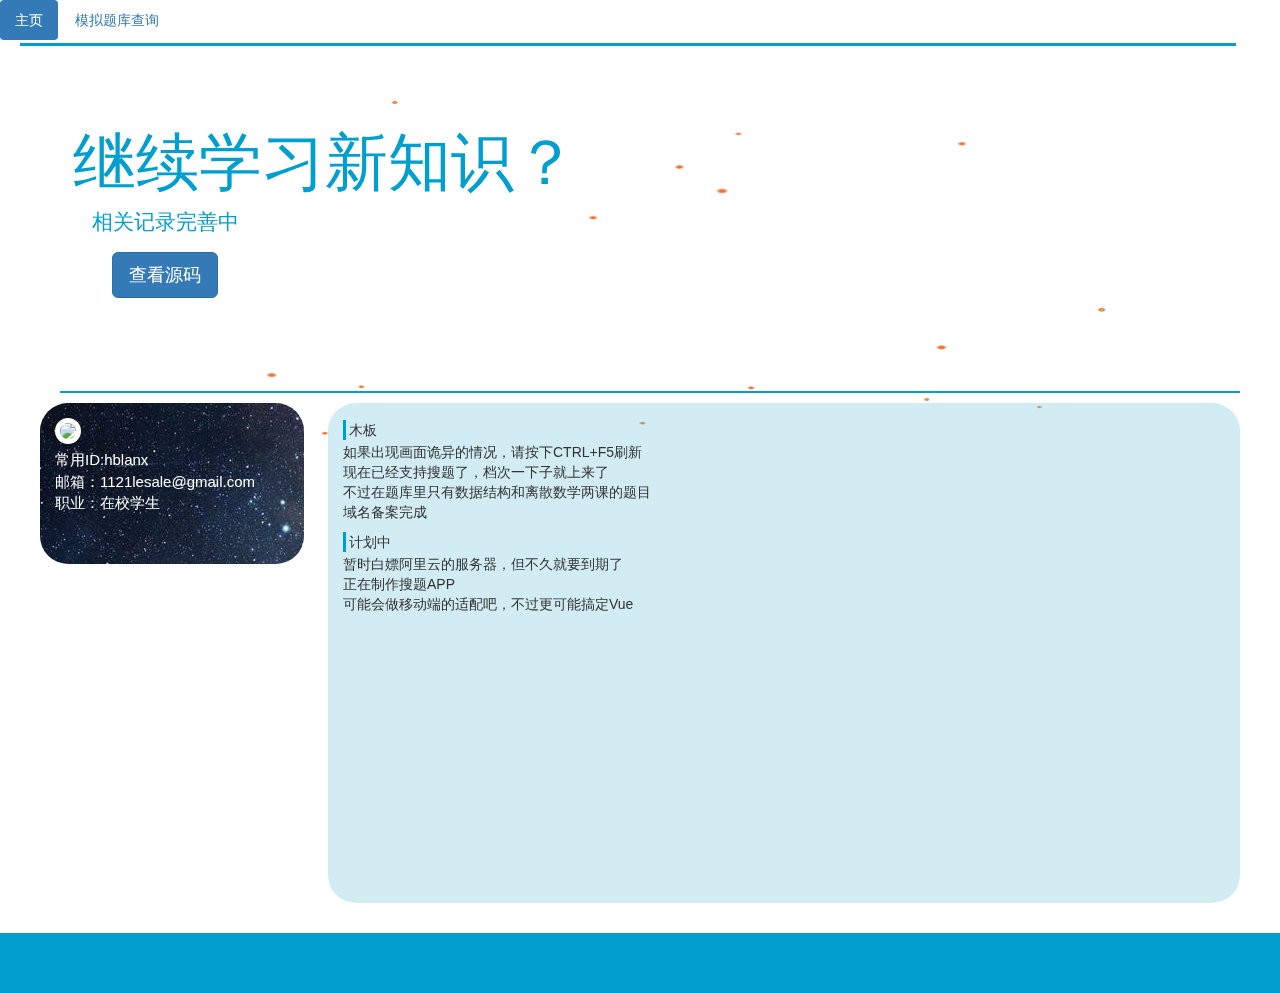
==== templates/index.html @ 908a7da7 "版本回退+过审了" ====
<!DOCTYPE html>
<html lang="zh">
<head>
    <meta charset="UTF-8">
    <meta name="viewport" content="width=device-width, initial-scale=1">
    <!--标准开头-->
    <title>学习记录目录</title>
    <link rel="stylesheet" href="/static/bootstrap.min.css">
    <link rel="stylesheet"  href="/static/index.css">
    <!--a标签网址记得改-->
</head>
<body>
    <div class="header">
           <ul class="nav nav-pills">
        <li role="presentation" class="active"><a href="http://47.115.53.70">主页</a></li>
        <li role="presentation"><a href="/ybk">模拟题库查询</a></li>
    </ul>
    <span></span> 
    </div>
    <div class="content">
        <div id="head_min">
            <div class="jumbotron">
                <h1>继续学习新知识？</h1>
                <p>相关记录完善中</p>
                <p><a class="btn btn-primary btn-lg" href="https://github.com/hblanx/learn_helper" role="button" target="_blank">查看源码</a></p>
              </div>
        </div>
        <div class ="p_msg">
            <img id="toux" src="/static/hblanx.jpg"/>
            <p id="w_p">常用ID:hblanx<br>邮箱：1121lesale@gmail.com<br>职业：在校学生</p>
        </div>    
        <div class="main">
            <div class="board">
                <div>木板</div>
                <p>
                如果出现画面诡异的情况，请按下CTRL+F5刷新</br>
                现在已经支持搜题了，档次一下子就上来了</br>
                不过在题库里只有数据结构和离散数学两课的题目</br>
                域名备案完成</br>
                </p>
            </div>
            <div class="aim">
                <div>计划中</div>
                <p>
                暂时白嫖阿里云的服务器，但不久就要到期了</br>
                正在制作搜题APP</br>
                可能会做移动端的适配吧，不过更可能搞定Vue</br>
                </p>
            </div>   

        </div>
    </div>
    <div class="foot">

    </div>
    <canvas id="c"></canvas>
</body>
<script rel="stylesheet" src="/static/jquery-3.5.1.min.js"></script>
<script type="text/javascript" src='/static/TweenMax.min.js'></script>
<script type="text/javascript" src="/static/bg.js"></script>
<script rel="stylesheet" src="/static/bootstrap.min.js"></script>

</html>
---- static/index.css ----
*{
    margin:0;
    padding: 0;
}  

#head_min{
    font-size: 25px;
    margin: 20px 0 10px 20px;
    border-bottom: 2px solid #009fcf;
    color:#009fcf;
}

.main{
    width: 76%;
    height: 500px;
    padding:15px;
    border-radius:2em;    
    float: right;
    background-color:#3caed13b;
}
.p_msg{
    float: left;
    border-radius:2em; 
    width: 22%;
    padding:15px 15px 40px 15px;
    background-image: url("/static/shu_background.jpg");
} 
#w_p{
    color:white;
    font-size: 15px;
}
#toux{
    border-radius:2em;
    margin: 0 0 5px 0;
    padding: 5px;
    background-color: white;
}
.content{
    width: 1200px;
    margin:0 auto;
}
.header{
    background-color: white;
    position: relative;;
}
.header span{
    position: absolute;
    color:#009fcf;
    border-bottom:solid #009fcf;
    height:2px;
    width: 95%;
    bottom:-6px;
    left:20px;
}
#head_min div{
    background-color: white;
    border-radius:8px;
    width:210px;
    text-align: center;
}
#c{
    z-index: -2;
    position:absolute;
    top:0;
    left: 0;
    height:450px;
    width:1400px;
}
.jumbotron h1{
    width:530px;
}
.board div{
    border-left: solid #009fcf;
    padding:0 0 0 3px;
    margin:2px 0
}
.aim div{
    border-left: solid #009fcf;
    padding:0 0 0 3px;
    margin:2px 0
}
.foot{
    width:100%;
    margin:30px 0 0 0;
    height: 60px;
    background-color: #009fcf;
    float: left;
}
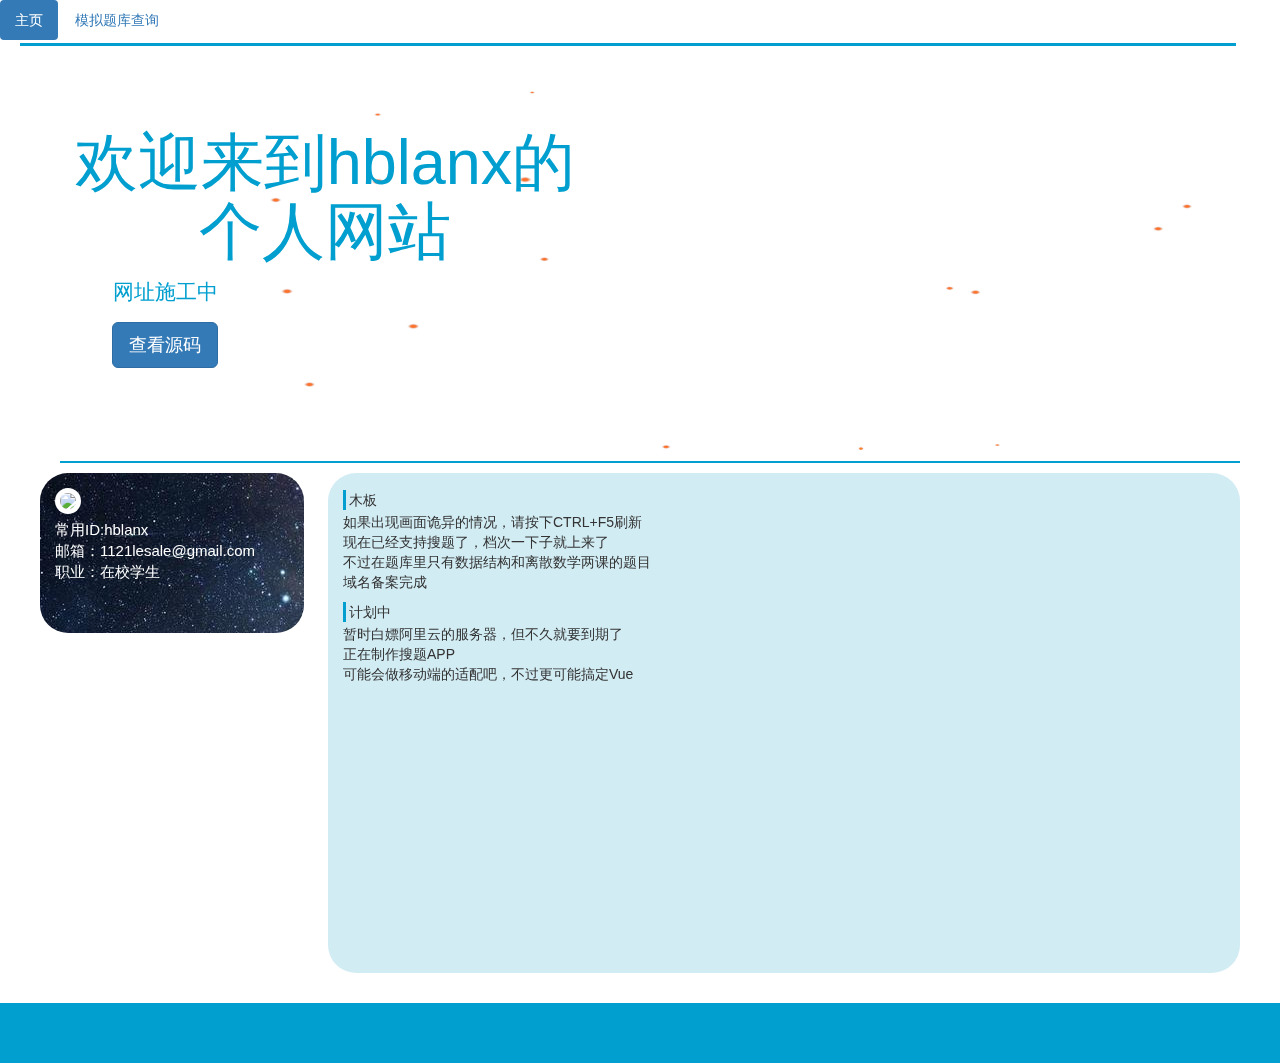
==== commit 2f08dd6c: "上传测试" ====
--- a/templates/index.html
+++ b/templates/index.html
@@ -20,8 +20,8 @@
     <div class="content">
         <div id="head_min">
             <div class="jumbotron">
-                <h1>继续学习新知识？</h1>
-                <p>相关记录完善中</p>
+                <h1>欢迎来到hblanx的个人网站</h1>
+                <p>网址施工中</p>
                 <p><a class="btn btn-primary btn-lg" href="https://github.com/hblanx/learn_helper" role="button" target="_blank">查看源码</a></p>
               </div>
         </div>
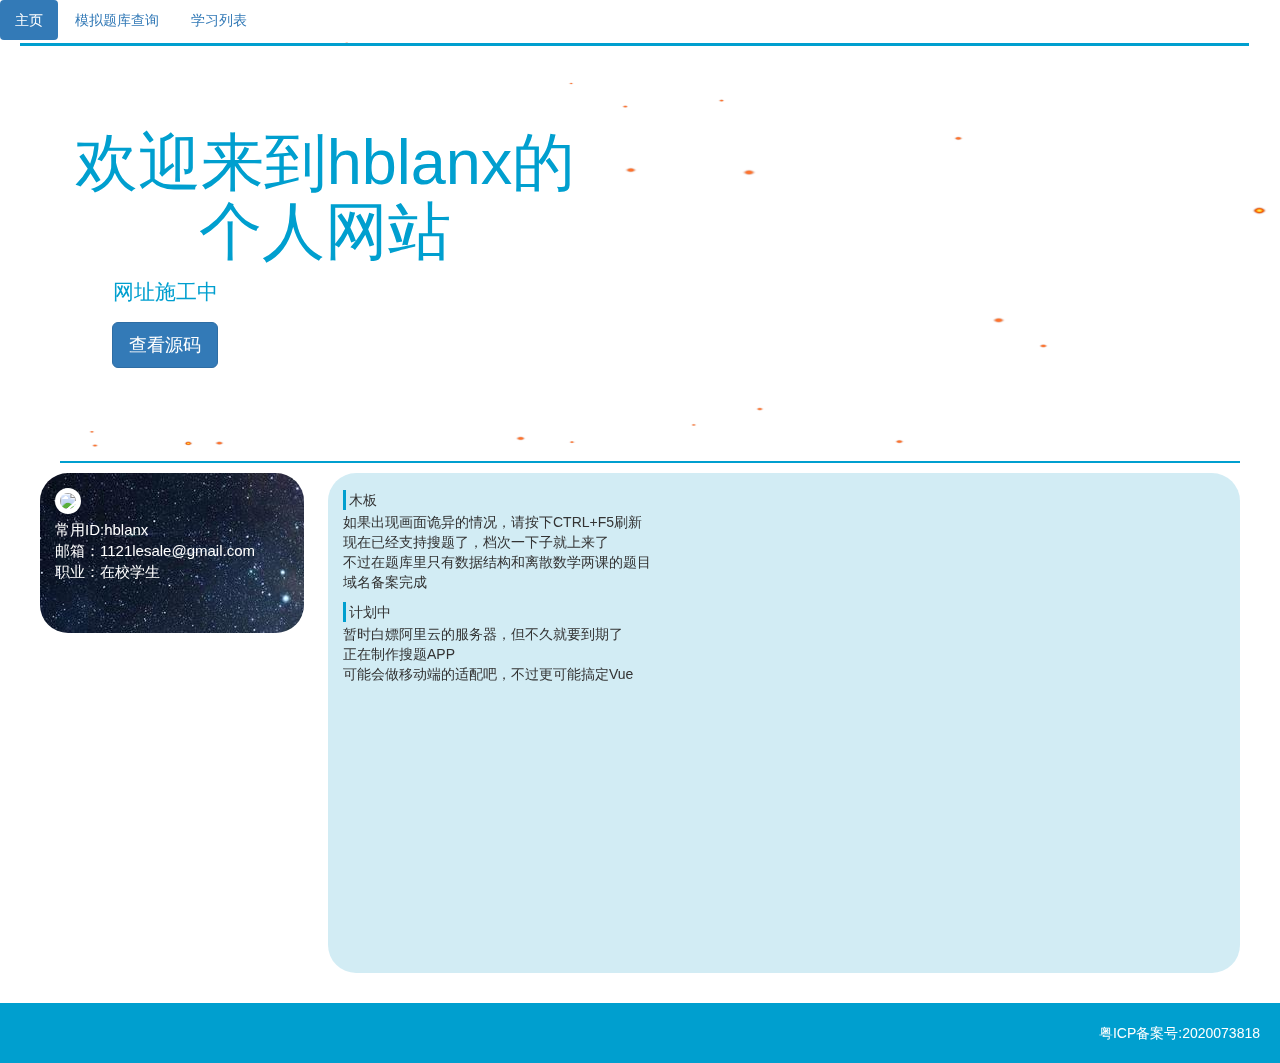
==== commit 62c6f6b1: "图书馆页面准备" ====
--- a/templates/index.html
+++ b/templates/index.html
@@ -4,7 +4,7 @@
     <meta charset="UTF-8">
     <meta name="viewport" content="width=device-width, initial-scale=1">
     <!--标准开头-->
-    <title>学习记录目录</title>
+    <title>学习记录</title>
     <link rel="stylesheet" href="/static/bootstrap.min.css">
     <link rel="stylesheet"  href="/static/index.css">
     <!--a标签网址记得改-->
@@ -12,8 +12,9 @@
 <body>
     <div class="header">
            <ul class="nav nav-pills">
-        <li role="presentation" class="active"><a href="http://47.115.53.70">主页</a></li>
+        <li role="presentation" class="active"><a href="http://www.hblanx.club/">主页</a></li>
         <li role="presentation"><a href="/ybk">模拟题库查询</a></li>
+        <li role="presentation"><a href="/list">学习列表</a></li>
     </ul>
     <span></span> 
     </div>
@@ -51,13 +52,13 @@
         </div>
     </div>
     <div class="foot">
-
+        <a  class="icp" href="https://beian.miit.gov.cn/#/Integrated/index" target ="_blank">粤ICP备案号:2020073818</a>
     </div>
     <canvas id="c"></canvas>
 </body>
+
 <script rel="stylesheet" src="/static/jquery-3.5.1.min.js"></script>
 <script type="text/javascript" src='/static/TweenMax.min.js'></script>
 <script type="text/javascript" src="/static/bg.js"></script>
 <script rel="stylesheet" src="/static/bootstrap.min.js"></script>
-
 </html>--- a/static/index.css
+++ b/static/index.css
@@ -41,14 +41,14 @@
 }
 .header{
     background-color: white;
-    position: relative;;
+    position: relative;
 }
 .header span{
     position: absolute;
     color:#009fcf;
     border-bottom:solid #009fcf;
     height:2px;
-    width: 95%;
+    width: 96%;
     bottom:-6px;
     left:20px;
 }
@@ -85,4 +85,9 @@
     height: 60px;
     background-color: #009fcf;
     float: left;
+}
+.icp{
+    color: #ffffff;
+    margin: 20px 20px;
+    float: right;
 }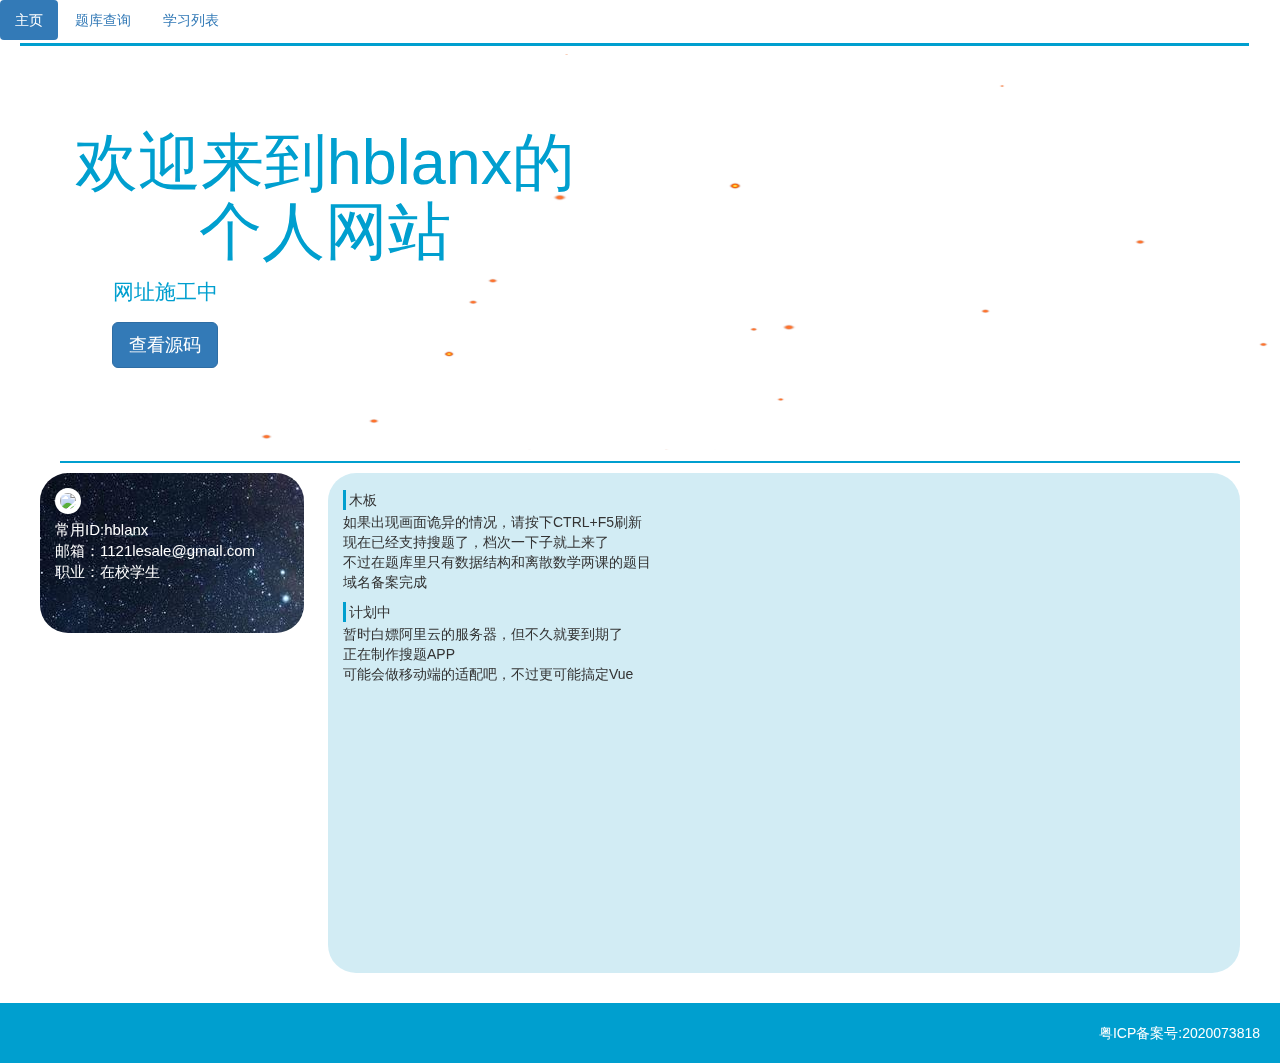
==== commit b66eb944: "完成learnList的api接口" ====
--- a/templates/index.html
+++ b/templates/index.html
@@ -13,7 +13,7 @@
     <div class="header">
            <ul class="nav nav-pills">
         <li role="presentation" class="active"><a href="http://www.hblanx.club/">主页</a></li>
-        <li role="presentation"><a href="/ybk">模拟题库查询</a></li>
+        <li role="presentation"><a href="/ybk">题库查询</a></li>
         <li role="presentation"><a href="/list">学习列表</a></li>
     </ul>
     <span></span> 
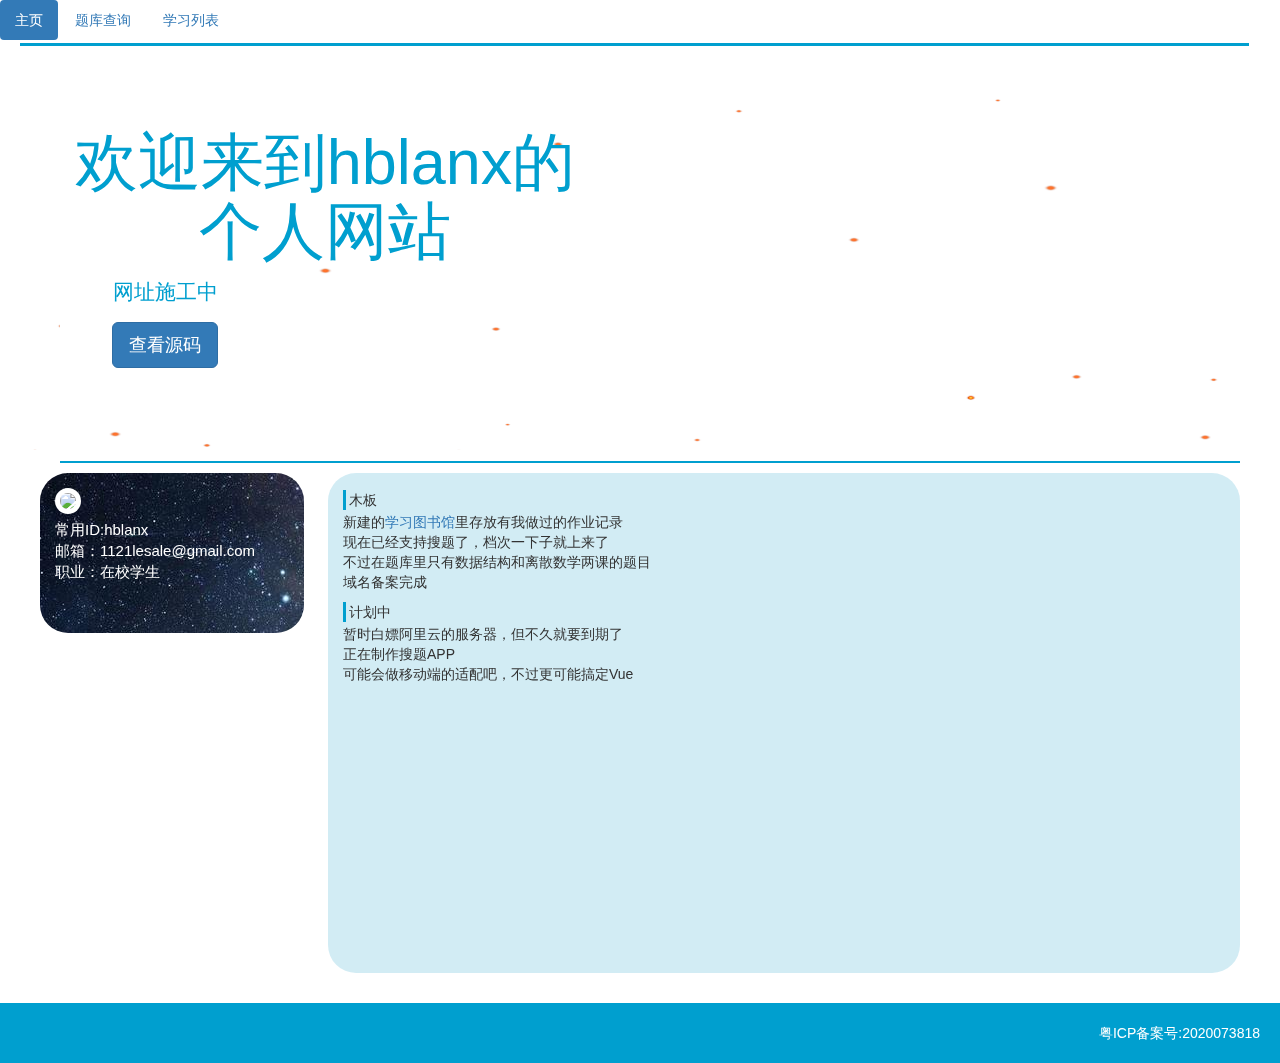
==== commit 23a8b2b4: "动态网页完成，数据库修改文件已准备" ====
--- a/templates/index.html
+++ b/templates/index.html
@@ -34,7 +34,7 @@
             <div class="board">
                 <div>木板</div>
                 <p>
-                如果出现画面诡异的情况，请按下CTRL+F5刷新</br>
+                新建的<a href="/list">学习图书馆</a>里存放有我做过的作业记录</br>
                 现在已经支持搜题了，档次一下子就上来了</br>
                 不过在题库里只有数据结构和离散数学两课的题目</br>
                 域名备案完成</br>
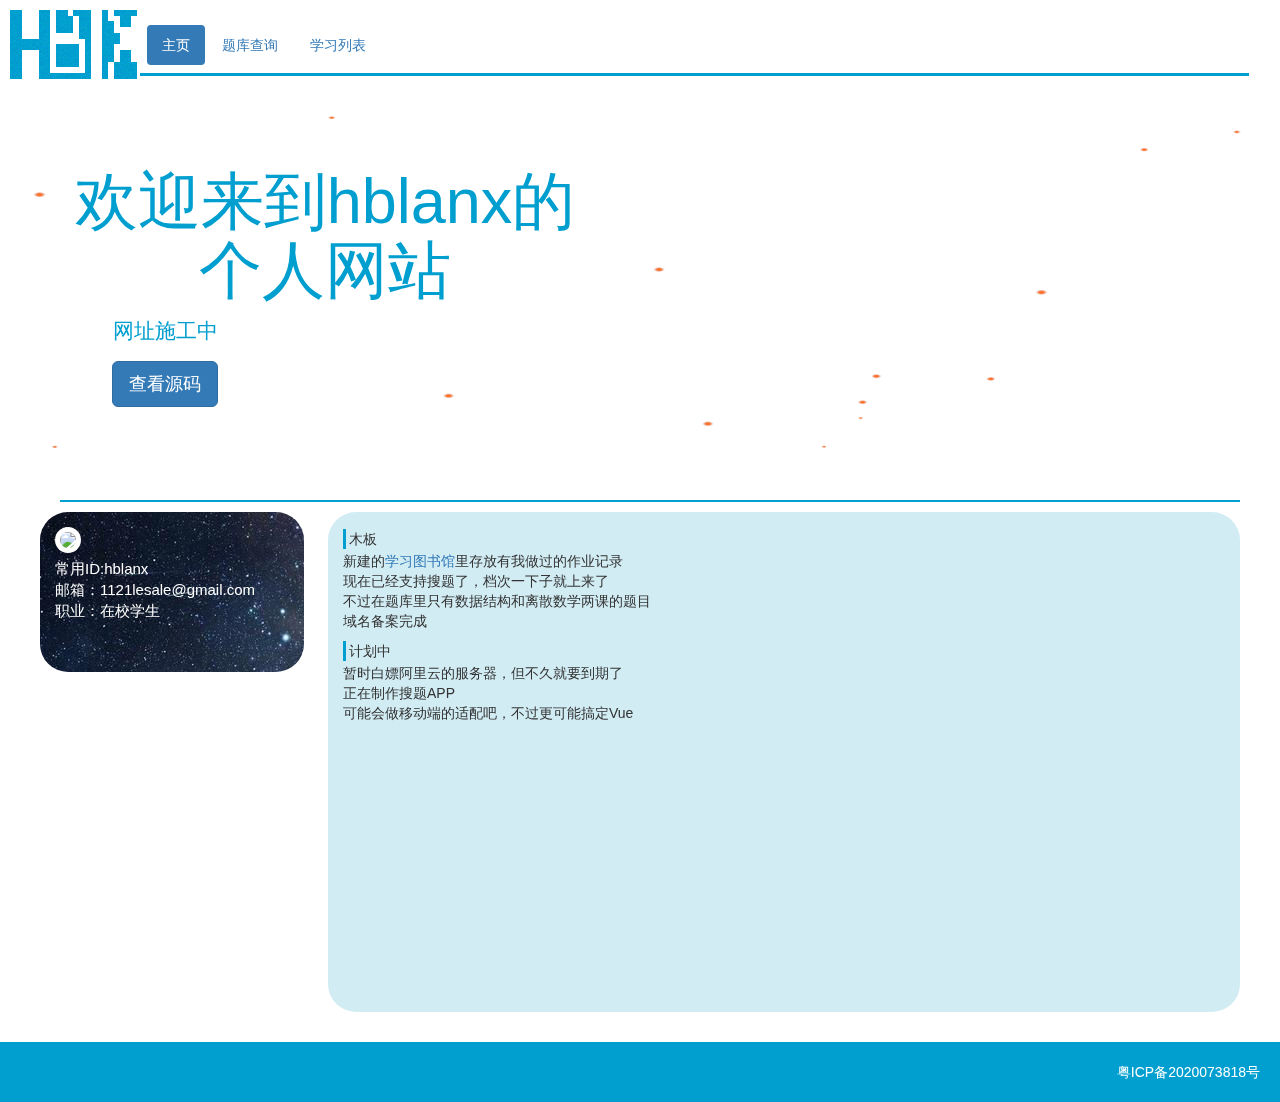
==== commit 621b6a91: "logo更新及app接口" ====
--- a/templates/index.html
+++ b/templates/index.html
@@ -11,7 +11,8 @@
 </head>
 <body>
     <div class="header">
-           <ul class="nav nav-pills">
+        <img class="logo" src="/static/hblx_logo.png">
+           <ul class="nav nav-pills ef_logo">
         <li role="presentation" class="active"><a href="http://www.hblanx.club/">主页</a></li>
         <li role="presentation"><a href="/ybk">题库查询</a></li>
         <li role="presentation"><a href="/list">学习列表</a></li>
@@ -52,7 +53,7 @@
         </div>
     </div>
     <div class="foot">
-        <a  class="icp" href="https://beian.miit.gov.cn/#/Integrated/index" target ="_blank">粤ICP备案号:2020073818</a>
+        <a  class="icp" href="https://beian.miit.gov.cn/#/Integrated/index" target ="_blank">粤ICP备2020073818号</a>
     </div>
     <canvas id="c"></canvas>
 </body>
--- a/static/index.css
+++ b/static/index.css
@@ -40,17 +40,19 @@
     margin:0 auto;
 }
 .header{
+    margin: 10px 10px 0 10px;
     background-color: white;
     position: relative;
+    overflow: hidden;
 }
 .header span{
     position: absolute;
     color:#009fcf;
     border-bottom:solid #009fcf;
     height:2px;
-    width: 96%;
-    bottom:-6px;
-    left:20px;
+    width: 88%;
+    bottom:3px;
+    left:130px;
 }
 #head_min div{
     background-color: white;
@@ -90,4 +92,11 @@
     color: #ffffff;
     margin: 20px 20px;
     float: right;
+}
+.logo{
+    float: left;
+}
+.ef_logo{
+    float: left;
+    margin: 15px 0 0 10px;
 }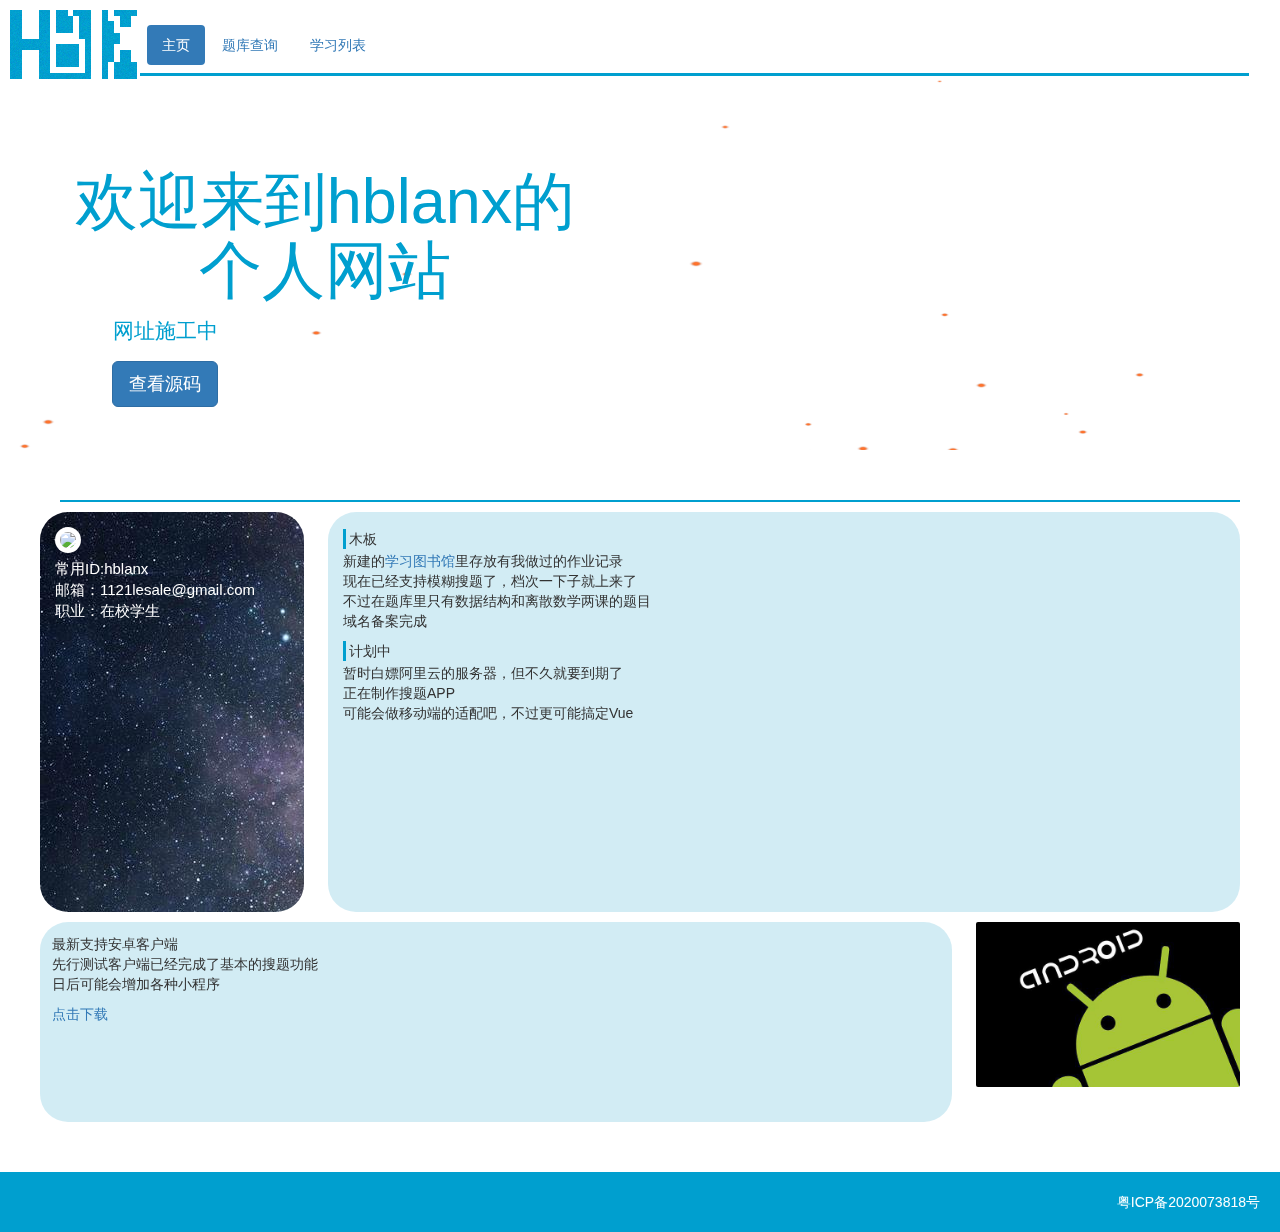
==== commit 9198531d: "安卓版本基本完成" ====
--- a/templates/index.html
+++ b/templates/index.html
@@ -36,7 +36,7 @@
                 <div>木板</div>
                 <p>
                 新建的<a href="/list">学习图书馆</a>里存放有我做过的作业记录</br>
-                现在已经支持搜题了，档次一下子就上来了</br>
+                现在已经支持模糊搜题了，档次一下子就上来了</br>
                 不过在题库里只有数据结构和离散数学两课的题目</br>
                 域名备案完成</br>
                 </p>
@@ -52,6 +52,17 @@
 
         </div>
     </div>
+    <div class="content">
+            <div class="adv_r">
+                <img src="/static/android_P.jpg"/>
+            </div>
+            <div class="adv_l">
+                <div>最新支持安卓客户端</div>
+                <p>先行测试客户端已经完成了基本的搜题功能
+                </br>日后可能会增加各种小程序</p>
+                <a href="www.hblanx.club/download?item=1">点击下载</a>
+            </div>
+    </div>
     <div class="foot">
         <a  class="icp" href="https://beian.miit.gov.cn/#/Integrated/index" target ="_blank">粤ICP备2020073818号</a>
     </div>
--- a/static/index.css
+++ b/static/index.css
@@ -12,7 +12,7 @@
 
 .main{
     width: 76%;
-    height: 500px;
+    height: 400px;
     padding:15px;
     border-radius:2em;    
     float: right;
@@ -20,6 +20,7 @@
 }
 .p_msg{
     float: left;
+    height: 400px;
     border-radius:2em; 
     width: 22%;
     padding:15px 15px 40px 15px;
@@ -99,4 +100,27 @@
 .ef_logo{
     float: left;
     margin: 15px 0 0 10px;
+}
+.adv_l{
+    margin: 10px 0 20px 0;
+    padding: 12px;
+    float: left;
+    height: 200px;
+    width: 76%;
+    border-radius:2em;   
+    background-color:#3caed13b;
+}
+.adv_r{
+    margin: 10px 0 20px 0;
+    width: 22%;
+    height: 200px; 
+    float: right;
+}
+.adv_r img{
+    width:100%;
+    border-radius:2px; 
+}
+.adv_l div{
+    margin:2px 0
+    border-left: solid #009fcf;
 }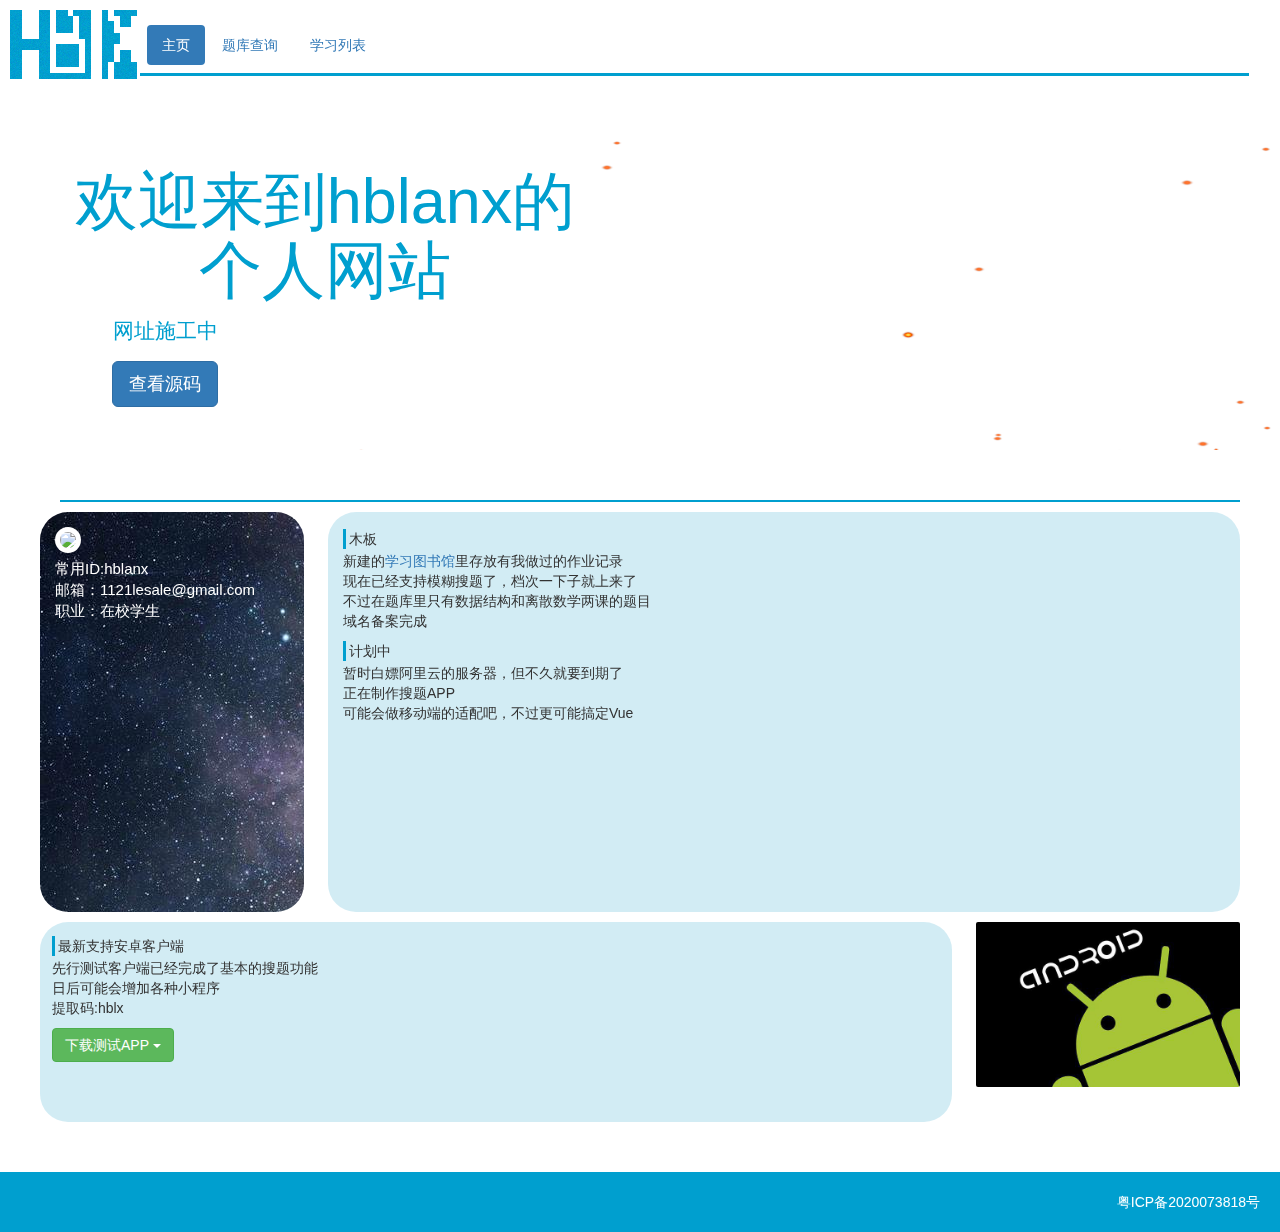
==== commit 1c5e3e0d: "bug修复" ====
--- a/templates/index.html
+++ b/templates/index.html
@@ -57,10 +57,19 @@
                 <img src="/static/android_P.jpg"/>
             </div>
             <div class="adv_l">
-                <div>最新支持安卓客户端</div>
+                <div class="div_h">最新支持安卓客户端</div>
                 <p>先行测试客户端已经完成了基本的搜题功能
-                </br>日后可能会增加各种小程序</p>
-                <a href="www.hblanx.club/download?item=1">点击下载</a>
+                </br>日后可能会增加各种小程序
+                </br>提取码:hblx</p>
+                <div class="btn-group">
+                    <button type="button" class="btn btn-success dropdown-toggle" data-toggle="dropdown" aria-haspopup="true" aria-expanded="false">
+                      下载测试APP <span class="caret"></span>
+                    </button>
+                    <ul class="dropdown-menu">
+                      <li><a href="https://pan.baidu.com/s/1U9LSQMvxCQhmx_uQjGuUiw" target="_blank">百度云</a></li>
+                      <li><a href="/download?item=1">本地下载</a></li>
+                    </ul>
+                </div>
             </div>
     </div>
     <div class="foot">
--- a/static/index.css
+++ b/static/index.css
@@ -120,7 +120,8 @@
     width:100%;
     border-radius:2px; 
 }
-.adv_l div{
-    margin:2px 0
+.div_h{
+    margin:2px 0;
     border-left: solid #009fcf;
+    padding: 0 0 0 3px;
 }